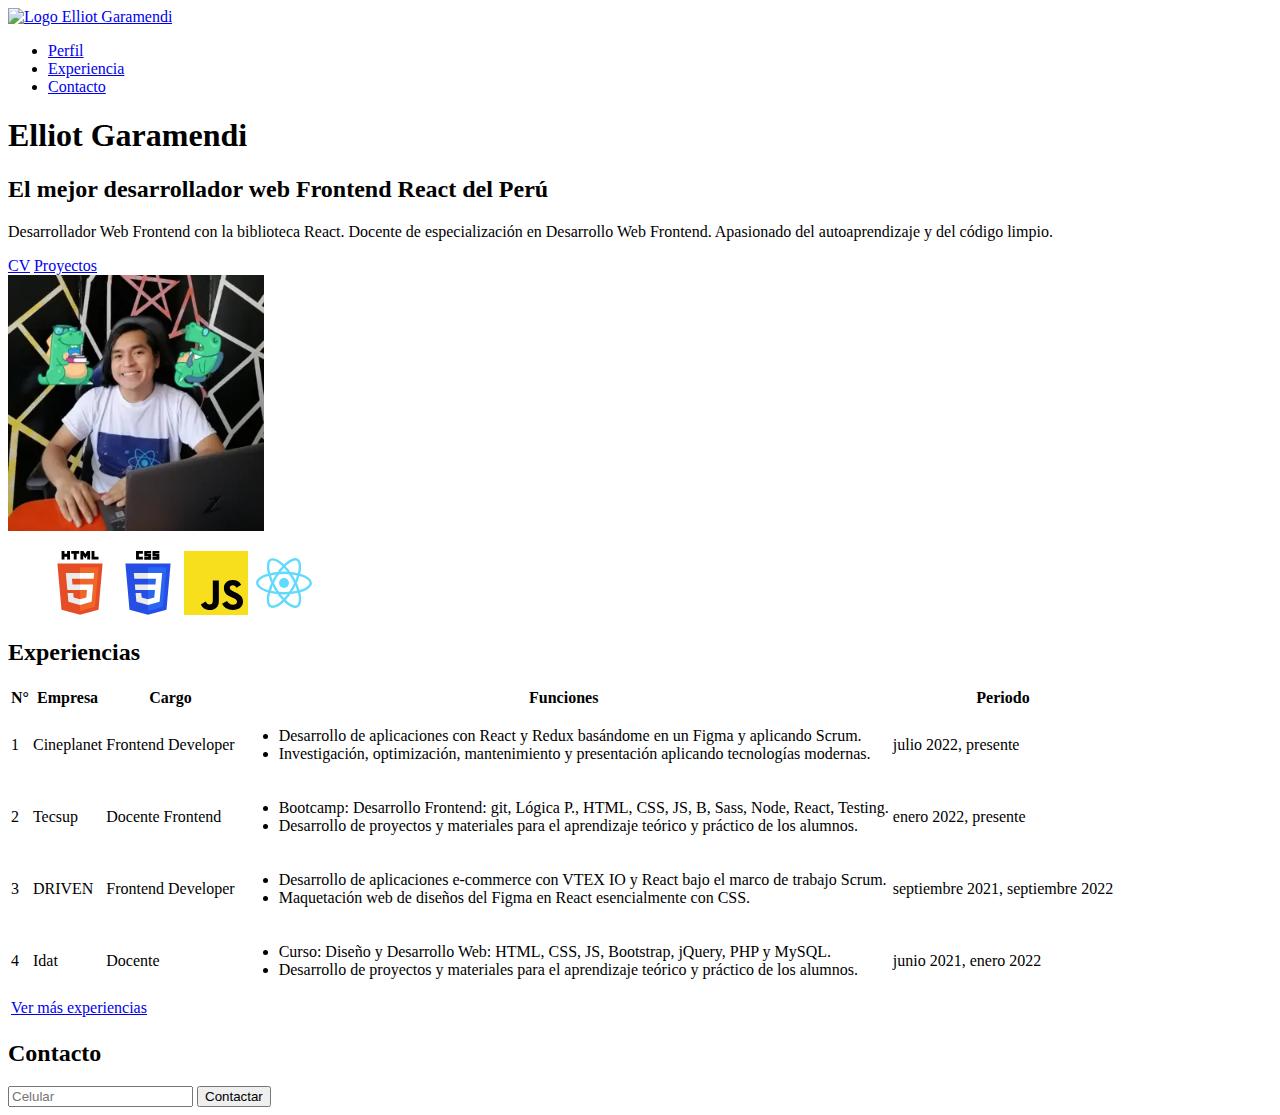
==== index.html @ 35d0cfc4 "semana1" ====
<!DOCTYPE html>
<html lang="es">

<head>
    <meta charset="UTF-8" />
    <meta http-equiv="X-UA-Compatible" content="IE=edge" />
    <meta name="viewport" content="width=device-width, initial-scale=1.0" />
    <link rel="shortcut icon" href="./favicon.ico" type="image/x-icon" />

    <title>Elliot Garamendi - El mejor desarrollador web Frontend React del Perú</title>
    <meta name="title" content="Elliot Garamendi - El mejor desarrollador web Frontend React del Perú">
    <meta name="description"
        content="Desarrollador Web Frontend con la biblioteca React. Docente de especialización en Desarrollo Web Frontend. Apasionado del autoaprendizaje y del código limpio.">

    <meta property="og:type" content="website">
    <meta property="og:url" content="https://elliotxleo.github.io/tecsup-frontend-o-g17/semana-1/2-elliot-garamendi/">
    <meta property="og:title" content="Elliot Garamendi - El mejor desarrollador web Frontend React del Perú">
    <meta property="og:description"
        content="Desarrollador Web Frontend con la biblioteca React. Docente de especialización en Desarrollo Web Frontend. Apasionado del autoaprendizaje y del código limpio.">
    <meta property="og:image"
        content="https://elliotxleo.github.io/tecsup-frontend-o-g17/semana-1/2-elliot-garamendi/assets/img/elliot-garamendi.png">

    <meta property="twitter:card" content="summary_large_image">
    <meta property="twitter:url"
        content="https://elliotxleo.github.io/tecsup-frontend-o-g17/semana-1/2-elliot-garamendi/">
    <meta property="twitter:title" content="Elliot Garamendi - El mejor desarrollador web Frontend React del Perú">
    <meta property="twitter:description"
        content="Desarrollador Web Frontend con la biblioteca React. Docente de especialización en Desarrollo Web Frontend. Apasionado del autoaprendizaje y del código limpio.">
    <meta property="twitter:image"
        content="https://elliotxleo.github.io/tecsup-frontend-o-g17/semana-1/2-elliot-garamendi/assets/img/elliot-garamendi.png">
</head>

<body>
    <header>
        <nav>
            <div>
                <a href="#profile">
                    <img src="./assets/img/logo-elliot-garamendi.webp" alt="Logo Elliot Garamendi" width="48"
                        height="48" />
                </a>
                <ul>
                    <li>
                        <a href="#profile">Perfil</a>
                    </li>
                    <li>
                        <a href="#experiences">Experiencia</a>
                    </li>
                    <!-- <li>
            <a href="#">Proyectos</a>
          </li>
          <li>
            <a href="#">Habilidades</a>
          </li> -->
                    <li>
                        <a href="#contact">Contacto</a>
                    </li>
                </ul>
            </div>
        </nav>
    </header>
    <main>
        <article id="profile">
            <div>
                <div>
                    <h1>Elliot Garamendi</h1>
                    <h2>El mejor desarrollador web Frontend React del Perú</h2>
                    <p>
                        Desarrollador Web Frontend con la biblioteca React. Docente de especialización en Desarrollo Web
                        Frontend.
                        Apasionado del autoaprendizaje y del código limpio.
                    </p>
                    <div>
                        <a href="https://1drv.ms/u/s!As5U-bd3F-a6gYsmbbG-Dybk88biRQ?e=7q73aZ" target="_blank"
                            rel="noopener noreferrer">CV</a>
                        <a href="#">Proyectos</a>
                    </div>
                </div>
                <div>
                    <img src="./assets/img/elliot-garamendi.webp" alt="Elliot Garamendi" width="256" height="256" />
                    <figure>
                        <img src="./assets/svg/logo-html-5.svg" alt="Logo HTML" width="64" height="64" />
                        <img src="./assets/svg/logo-css-3.svg" alt="Logo CSS" width="64" height="64" />
                        <img src="./assets/svg/logo-javascript.svg" alt="Logo JavaScript" width="64" height="64" />
                        <img src="./assets/svg/logo-react.svg" alt="Logo React" width="64" height="64" />
                    </figure>
                </div>
            </div>
        </article>
        <section id="experiences">
            <div>
                <h2>Experiencias</h2>
                <table>
                    <thead>
                        <tr>
                            <th>N°</th>
                            <th>Empresa</th>
                            <th>Cargo</th>
                            <th>Funciones</th>
                            <th>Periodo</th>
                        </tr>
                    </thead>
                    <tbody>
                        <tr>
                            <td>1</td>
                            <td>
                                Cineplanet
                            </td>
                            <td>Frontend Developer</td>
                            <td>
                                <ul>
                                    <li>
                                        Desarrollo de aplicaciones con React y Redux basándome en un Figma y aplicando
                                        Scrum.
                                    </li>
                                    <li>
                                        Investigación, optimización, mantenimiento y presentación aplicando tecnologías
                                        modernas.
                                    </li>
                                </ul>
                            </td>
                            <td>
                                julio 2022, presente
                            </td>
                        </tr>
                        <tr>
                            <td>2</td>
                            <td>
                                Tecsup
                            </td>
                            <td>Docente Frontend</td>
                            <td>
                                <ul>
                                    <li>
                                        Bootcamp: Desarrollo Frontend: git, Lógica P., HTML, CSS, JS, B, Sass, Node,
                                        React, Testing.
                                    </li>
                                    <li>
                                        Desarrollo de proyectos y materiales para el aprendizaje teórico y práctico de
                                        los alumnos.
                                    </li>
                                </ul>
                            </td>
                            <td>
                                enero 2022, presente
                            </td>
                        </tr>
                        <tr>
                            <td>3</td>
                            <td>
                                DRIVEN
                            </td>
                            <td>Frontend Developer</td>
                            <td>
                                <ul>
                                    <li>
                                        Desarrollo de aplicaciones e-commerce con VTEX IO y React bajo el marco de
                                        trabajo Scrum.
                                    </li>
                                    <li>
                                        Maquetación web de diseños del Figma en React esencialmente con CSS.
                                    </li>
                                </ul>
                            </td>
                            <td>
                                septiembre 2021, septiembre 2022
                            </td>
                        </tr>
                        <tr>
                            <td>4</td>
                            <td>
                                Idat
                            </td>
                            <td>Docente</td>
                            <td>
                                <ul>
                                    <li>
                                        Curso: Diseño y Desarrollo Web: HTML, CSS, JS, Bootstrap, jQuery, PHP y MySQL.
                                    </li>
                                    <li>
                                        Desarrollo de proyectos y materiales para el aprendizaje teórico y práctico de
                                        los alumnos.
                                    </li>
                                </ul>
                            </td>
                            <td>
                                junio 2021, enero 2022
                            </td>
                        </tr>
                    </tbody>
                    <tfoot>
                        <tr>
                            <td colspan="5">
                                <a href="https://www.linkedin.com/in/elliotgaramendi/" target="_blank"
                                    rel="noopener noreferrer">
                                    Ver más experiencias
                                </a>
                            </td>
                        </tr>
                    </tfoot>
                </table>
            </div>
        </section>
        <section id="contact">
            <div>
                <h2>Contacto</h2>
                <form>
                    <input type="tel" placeholder="Celular" />
                    <button>Contactar</button>
                </form>
            </div>
        </section>
    </main>
</body>

</html>
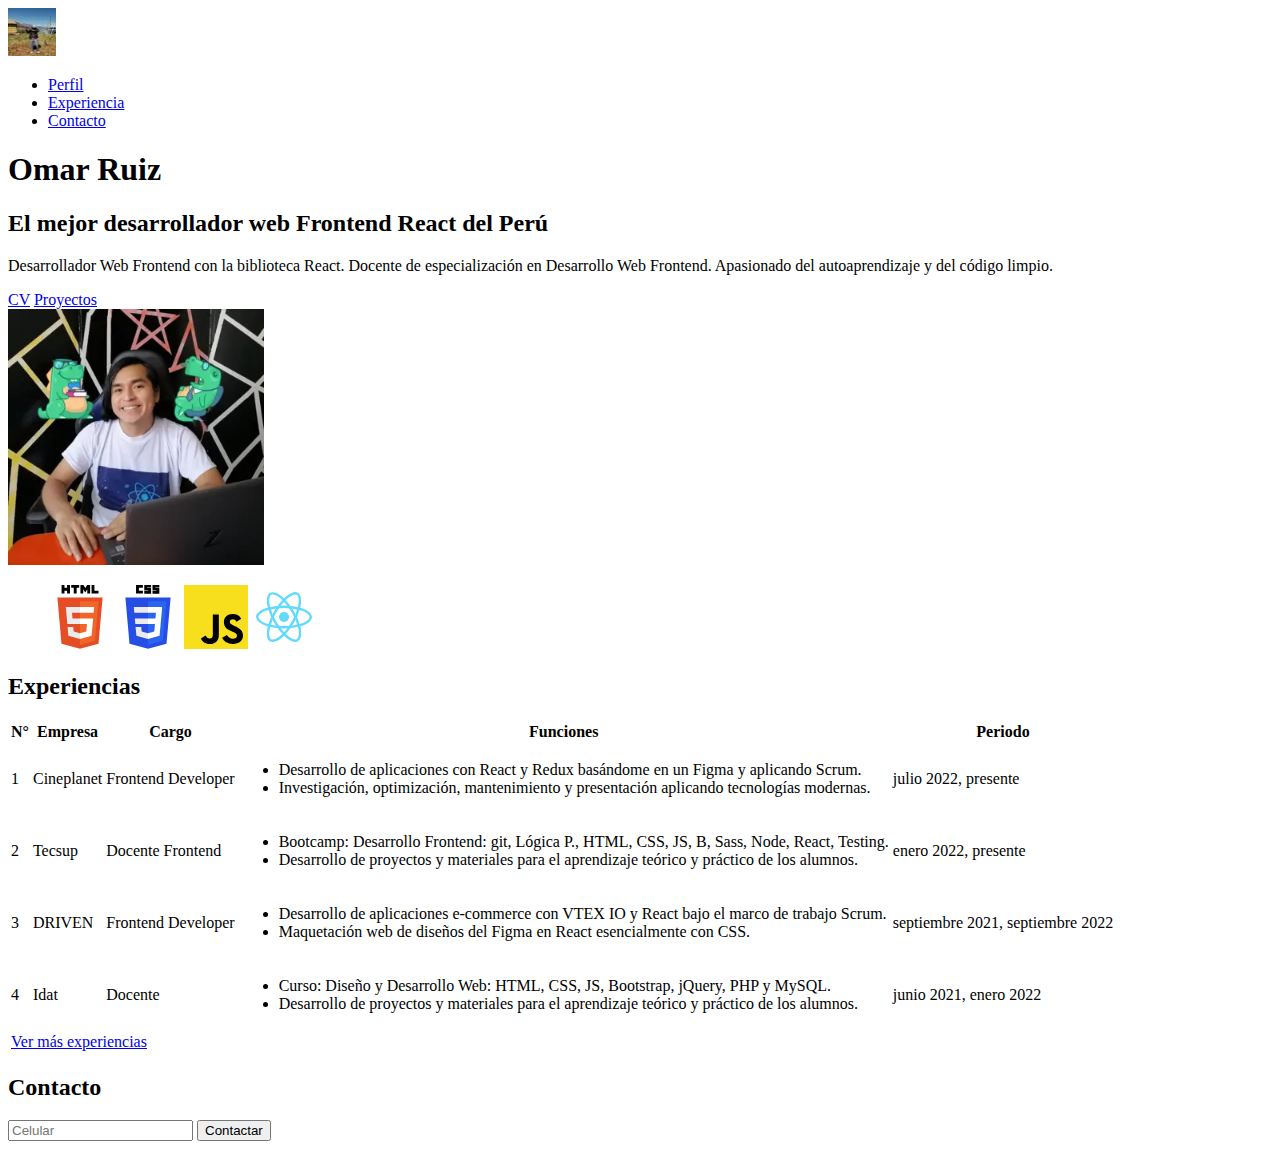
==== commit 099df965: "probadometatags" ====
--- a/index.html
+++ b/index.html
@@ -6,28 +6,25 @@
     <meta http-equiv="X-UA-Compatible" content="IE=edge" />
     <meta name="viewport" content="width=device-width, initial-scale=1.0" />
     <link rel="shortcut icon" href="./favicon.ico" type="image/x-icon" />
-
-    <title>Elliot Garamendi - El mejor desarrollador web Frontend React del Perú</title>
-    <meta name="title" content="Elliot Garamendi - El mejor desarrollador web Frontend React del Perú">
-    <meta name="description"
+    <meta name="title"
         content="Desarrollador Web Frontend con la biblioteca React. Docente de especialización en Desarrollo Web Frontend. Apasionado del autoaprendizaje y del código limpio.">
-
+    <meta name="description" content="Contribute to omaruiz1001/semana1 development by creating an account on GitHub.">
     <meta property="og:type" content="website">
-    <meta property="og:url" content="https://elliotxleo.github.io/tecsup-frontend-o-g17/semana-1/2-elliot-garamendi/">
-    <meta property="og:title" content="Elliot Garamendi - El mejor desarrollador web Frontend React del Perú">
+    <meta property="og:url" content="https://github.com/omaruiz1001/semana1/tree/main/semana1">
+    <meta property="og:title"
+        content="Desarrollador Web Frontend con la biblioteca React. Docente de especialización en Desarrollo Web Frontend. Apasionado del autoaprendizaje y del código limpio.">
     <meta property="og:description"
+        content="Contribute to omaruiz1001/semana1 development by creating an account on GitHub.">
+    <meta property="og:image"
+        content="https://opengraph.githubassets.com/951d961aebdc6fe9b7a893c6623e06e1ef0eef7b1e4ae1758332fb72e4b35083/omaruiz1001/semana1">
+    <meta property="twitter:card" content="summary_large_image">
+    <meta property="twitter:url" content="https://github.com/omaruiz1001/semana1/tree/main/semana1">
+    <meta property="twitter:title"
         content="Desarrollador Web Frontend con la biblioteca React. Docente de especialización en Desarrollo Web Frontend. Apasionado del autoaprendizaje y del código limpio.">
-    <meta property="og:image"
-        content="https://elliotxleo.github.io/tecsup-frontend-o-g17/semana-1/2-elliot-garamendi/assets/img/elliot-garamendi.png">
-
-    <meta property="twitter:card" content="summary_large_image">
-    <meta property="twitter:url"
-        content="https://elliotxleo.github.io/tecsup-frontend-o-g17/semana-1/2-elliot-garamendi/">
-    <meta property="twitter:title" content="Elliot Garamendi - El mejor desarrollador web Frontend React del Perú">
     <meta property="twitter:description"
-        content="Desarrollador Web Frontend con la biblioteca React. Docente de especialización en Desarrollo Web Frontend. Apasionado del autoaprendizaje y del código limpio.">
+        content="Contribute to omaruiz1001/semana1 development by creating an account on GitHub.">
     <meta property="twitter:image"
-        content="https://elliotxleo.github.io/tecsup-frontend-o-g17/semana-1/2-elliot-garamendi/assets/img/elliot-garamendi.png">
+        content="https://opengraph.githubassets.com/951d961aebdc6fe9b7a893c6623e06e1ef0eef7b1e4ae1758332fb72e4b35083/omaruiz1001/semana1">
 </head>
 
 <body>
@@ -35,7 +32,7 @@
         <nav>
             <div>
                 <a href="#profile">
-                    <img src="./assets/img/logo-elliot-garamendi.webp" alt="Logo Elliot Garamendi" width="48"
+                    <img src="./assets/img/foto-proyecto-_3_.webp" alt="Logo Elliot Garamendi" width="48"
                         height="48" />
                 </a>
                 <ul>
@@ -62,7 +59,7 @@
         <article id="profile">
             <div>
                 <div>
-                    <h1>Elliot Garamendi</h1>
+                    <h1>Omar Ruiz</h1>
                     <h2>El mejor desarrollador web Frontend React del Perú</h2>
                     <p>
                         Desarrollador Web Frontend con la biblioteca React. Docente de especialización en Desarrollo Web
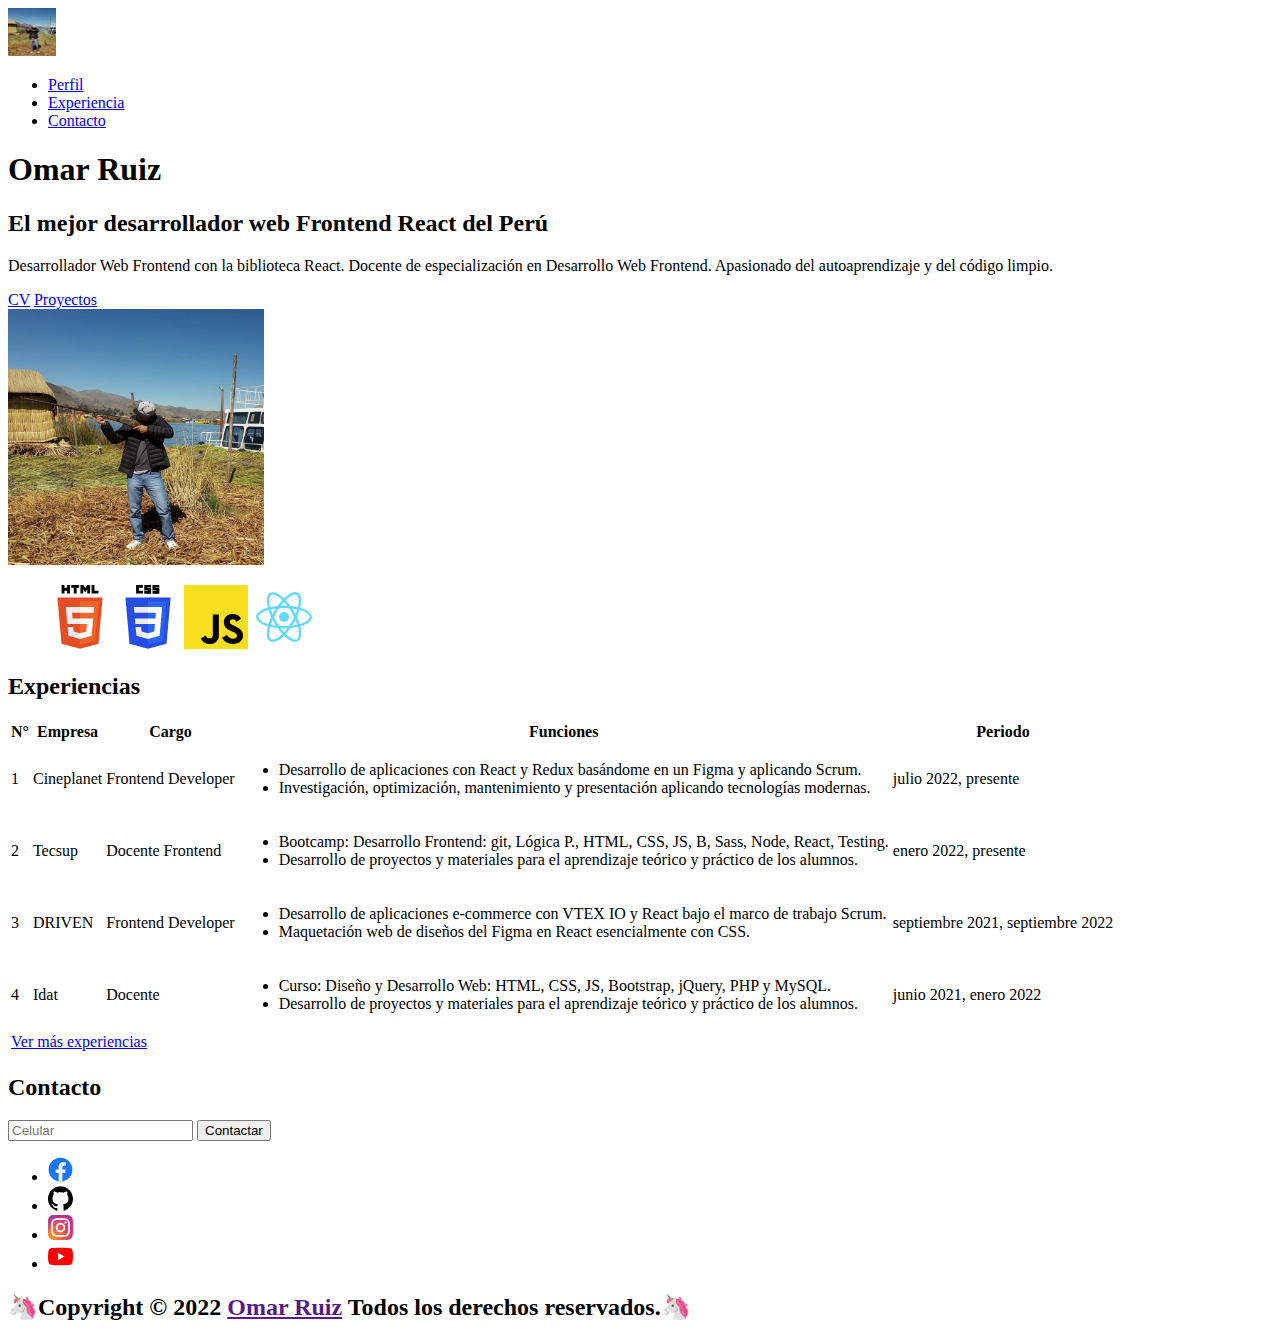
==== commit 06a259af: "footer" ====
--- a/index.html
+++ b/index.html
@@ -6,25 +6,24 @@
     <meta http-equiv="X-UA-Compatible" content="IE=edge" />
     <meta name="viewport" content="width=device-width, initial-scale=1.0" />
     <link rel="shortcut icon" href="./favicon.ico" type="image/x-icon" />
-    <meta name="title"
+    <title>Omar Ruiz - El mejor desarrollador web Frontend React del Perú</title>
+    <meta name="title" content="Omar Ruiz - El mejor desarrollador web Frontend React del Perú">
+    <meta name="description"
         content="Desarrollador Web Frontend con la biblioteca React. Docente de especialización en Desarrollo Web Frontend. Apasionado del autoaprendizaje y del código limpio.">
-    <meta name="description" content="Contribute to omaruiz1001/semana1 development by creating an account on GitHub.">
     <meta property="og:type" content="website">
-    <meta property="og:url" content="https://github.com/omaruiz1001/semana1/tree/main/semana1">
-    <meta property="og:title"
+    <meta property="og:url" content="https://omaruiz1001.github.io/semana1/">
+    <meta property="og:title" content="Omar Ruiz - El mejor desarrollador web Frontend React del Perú">
+    <meta property="og:description"
         content="Desarrollador Web Frontend con la biblioteca React. Docente de especialización en Desarrollo Web Frontend. Apasionado del autoaprendizaje y del código limpio.">
-    <meta property="og:description"
-        content="Contribute to omaruiz1001/semana1 development by creating an account on GitHub.">
     <meta property="og:image"
-        content="https://opengraph.githubassets.com/951d961aebdc6fe9b7a893c6623e06e1ef0eef7b1e4ae1758332fb72e4b35083/omaruiz1001/semana1">
+        content="https://elliotxleo.github.io/tecsup-frontend-o-g17/semana-1/2-elliot-garamendi/assets/img/elliot-garamendi.png">
     <meta property="twitter:card" content="summary_large_image">
-    <meta property="twitter:url" content="https://github.com/omaruiz1001/semana1/tree/main/semana1">
-    <meta property="twitter:title"
+    <meta property="twitter:url" content="https://omaruiz1001.github.io/semana1/">
+    <meta property="twitter:title" content="Omar Ruiz - El mejor desarrollador web Frontend React del Perú">
+    <meta property="twitter:description"
         content="Desarrollador Web Frontend con la biblioteca React. Docente de especialización en Desarrollo Web Frontend. Apasionado del autoaprendizaje y del código limpio.">
-    <meta property="twitter:description"
-        content="Contribute to omaruiz1001/semana1 development by creating an account on GitHub.">
     <meta property="twitter:image"
-        content="https://opengraph.githubassets.com/951d961aebdc6fe9b7a893c6623e06e1ef0eef7b1e4ae1758332fb72e4b35083/omaruiz1001/semana1">
+        content="https://elliotxleo.github.io/tecsup-frontend-o-g17/semana-1/2-elliot-garamendi/assets/img/elliot-garamendi.png">
 </head>
 
 <body>
@@ -32,8 +31,7 @@
         <nav>
             <div>
                 <a href="#profile">
-                    <img src="./assets/img/foto-proyecto-_3_.webp" alt="Logo Elliot Garamendi" width="48"
-                        height="48" />
+                    <img src="./assets/img/foto-proyecto-_3_.webp" alt="Logo Elliot Garamendi" width="48" height="48" />
                 </a>
                 <ul>
                     <li>
@@ -73,7 +71,7 @@
                     </div>
                 </div>
                 <div>
-                    <img src="./assets/img/elliot-garamendi.webp" alt="Elliot Garamendi" width="256" height="256" />
+                    <img src="./assets/img/foto-proyecto.jpg" alt="Omar Ruiz" width="256" height="256" />
                     <figure>
                         <img src="./assets/svg/logo-html-5.svg" alt="Logo HTML" width="64" height="64" />
                         <img src="./assets/svg/logo-css-3.svg" alt="Logo CSS" width="64" height="64" />
@@ -207,6 +205,35 @@
             </div>
         </section>
     </main>
+    <footer>
+        <nav>
+            <ul>
+                <li>
+                    <a href="#">
+                        <img src="./assets/svg/logo-facebook.svg" alt="facebok" width="25" height="25">
+                    </a>
+                </li>
+                <li>
+                    <a href="#">
+                        <img src="./assets/svg/logo-github.svg" alt="github"width="25" height="25">
+                    </a>
+                </li>
+                <li>
+                    <a href="#">
+                        <img src="./assets/svg/logo-instagram.svg" alt="instagram"width="25" height="25">
+                    </a>
+                </li>
+                <li>
+                    <a href="#">
+                        <img src="./assets/svg/logo-youtube.svg" alt="youtube"width="25" height="25">
+                    </a>
+                </li>
+            </ul>
+            <h2>
+                🦄Copyright © 2022 <a href="">Omar Ruiz</a>  Todos los derechos reservados.🦄
+            </h2>
+        </nav>
+    </footer>
 </body>
 
 </html>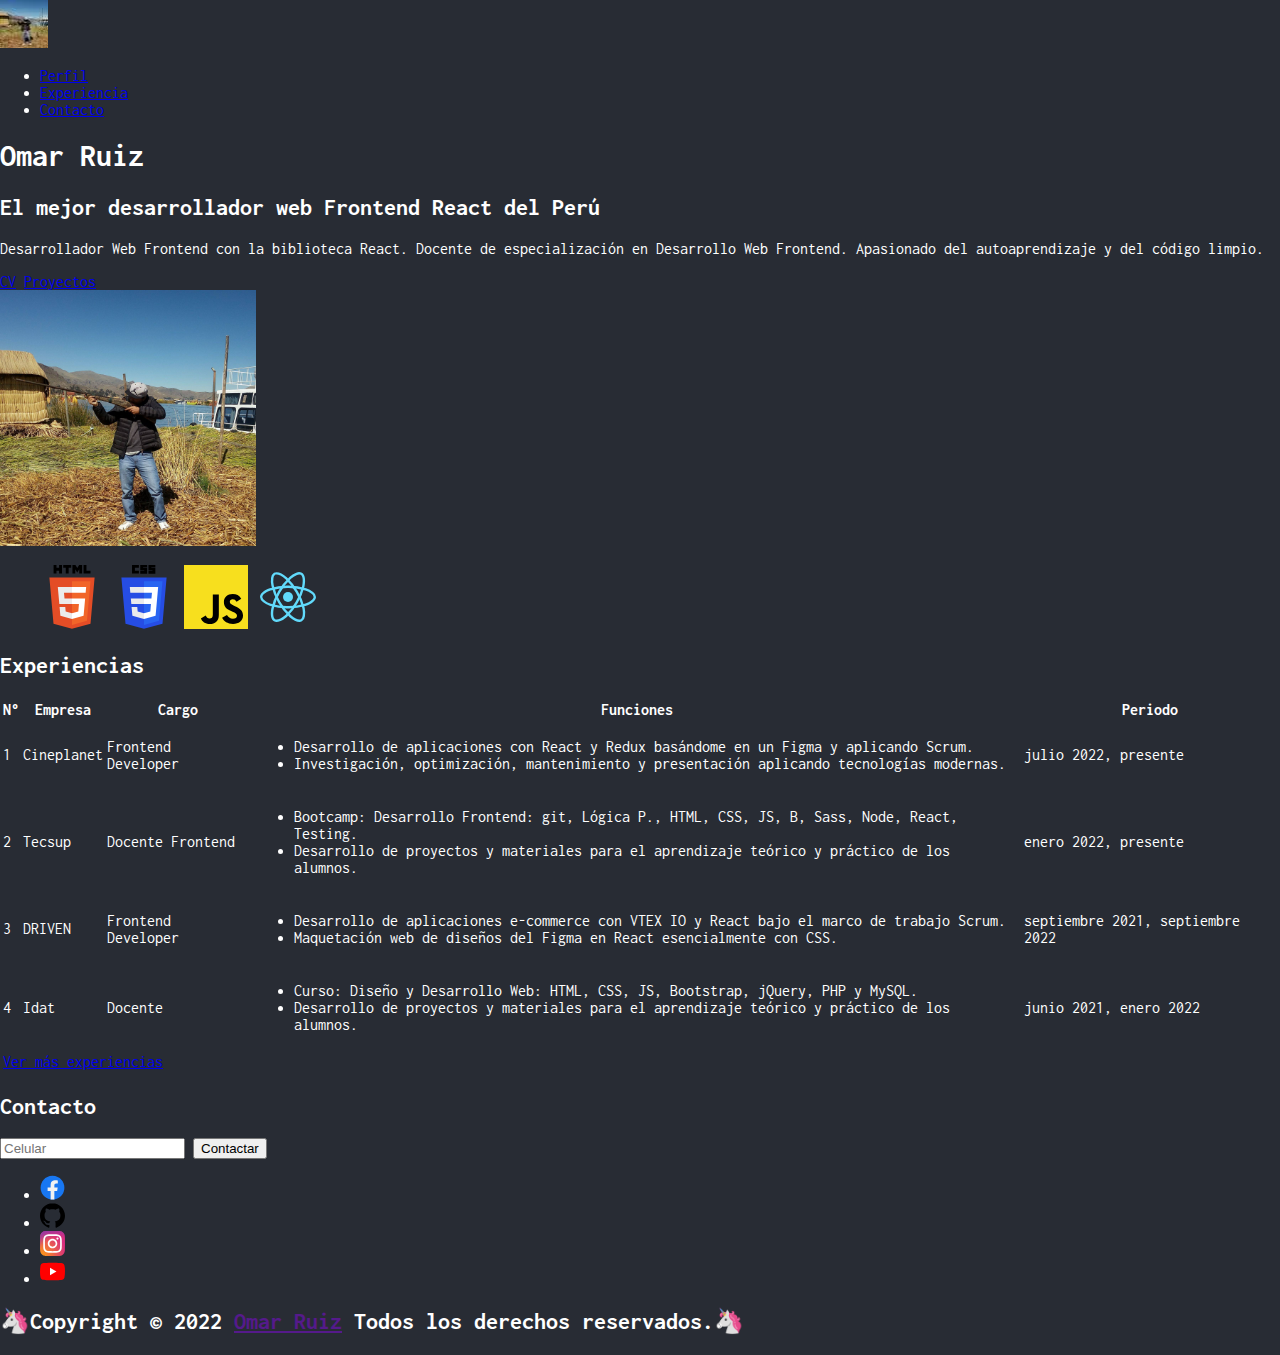
==== commit 3ce17419: "fonts" ====
--- a/index.html
+++ b/index.html
@@ -6,6 +6,13 @@
     <meta http-equiv="X-UA-Compatible" content="IE=edge" />
     <meta name="viewport" content="width=device-width, initial-scale=1.0" />
     <link rel="shortcut icon" href="./favicon.ico" type="image/x-icon" />
+    <link rel="stylesheet" href="./oruiz.css">
+    <link rel="preconnect" href="https://fonts.googleapis.com">
+<link rel="preconnect" href="https://fonts.gstatic.com" crossorigin>
+<link rel="preconnect" href="https://fonts.googleapis.com">
+<link rel="preconnect" href="https://fonts.gstatic.com" crossorigin>
+<link href="https://fonts.googleapis.com/css2?family=Inconsolata:wdth,wght@69.4,471;100,400&display=swap" rel="stylesheet">
+    
     <title>Omar Ruiz - El mejor desarrollador web Frontend React del Perú</title>
     <meta name="title" content="Omar Ruiz - El mejor desarrollador web Frontend React del Perú">
     <meta name="description"
@@ -26,7 +33,7 @@
         content="https://elliotxleo.github.io/tecsup-frontend-o-g17/semana-1/2-elliot-garamendi/assets/img/elliot-garamendi.png">
 </head>
 
-<body>
+<body class="body">
     <header>
         <nav>
             <div>
--- a/oruiz.css
+++ b/oruiz.css
@@ -0,0 +1,27 @@
+:root{
+    --primary-theme-color: #20232a;
+    --secondary-theme-color: #282c34;
+    --primary-text-color: #fff;
+    --secondary-text-color: #eee;
+    --reverse-primary-text-color: #000;
+    --primary-shadow-color: #20232a80;
+    --secondary-shadow-color: #00000040;
+    --reverse-primary-shadow-color: #fff8;
+    --primary-highlight-color: #61dafb;
+    --secondary-highlight-color: gold;
+    --primary-button-color: #61dafb;
+    --secondary-button-color: gold;
+    --primary-invalid-color: crimson;
+    --primary-font-family: 'inconsolata', monospace;  
+    --padding-section: 1.5rem 0;
+    --padding-container: 0 1rem;
+    --max-width-container: 640px;
+    --primary-border-radius: 0.5rem;
+    
+}
+.body{
+    background-color: var(--secondary-theme-color);
+    color: var(--primary-text-color);
+    font-family: var(--primary-font-family);
+    margin: 0;
+}
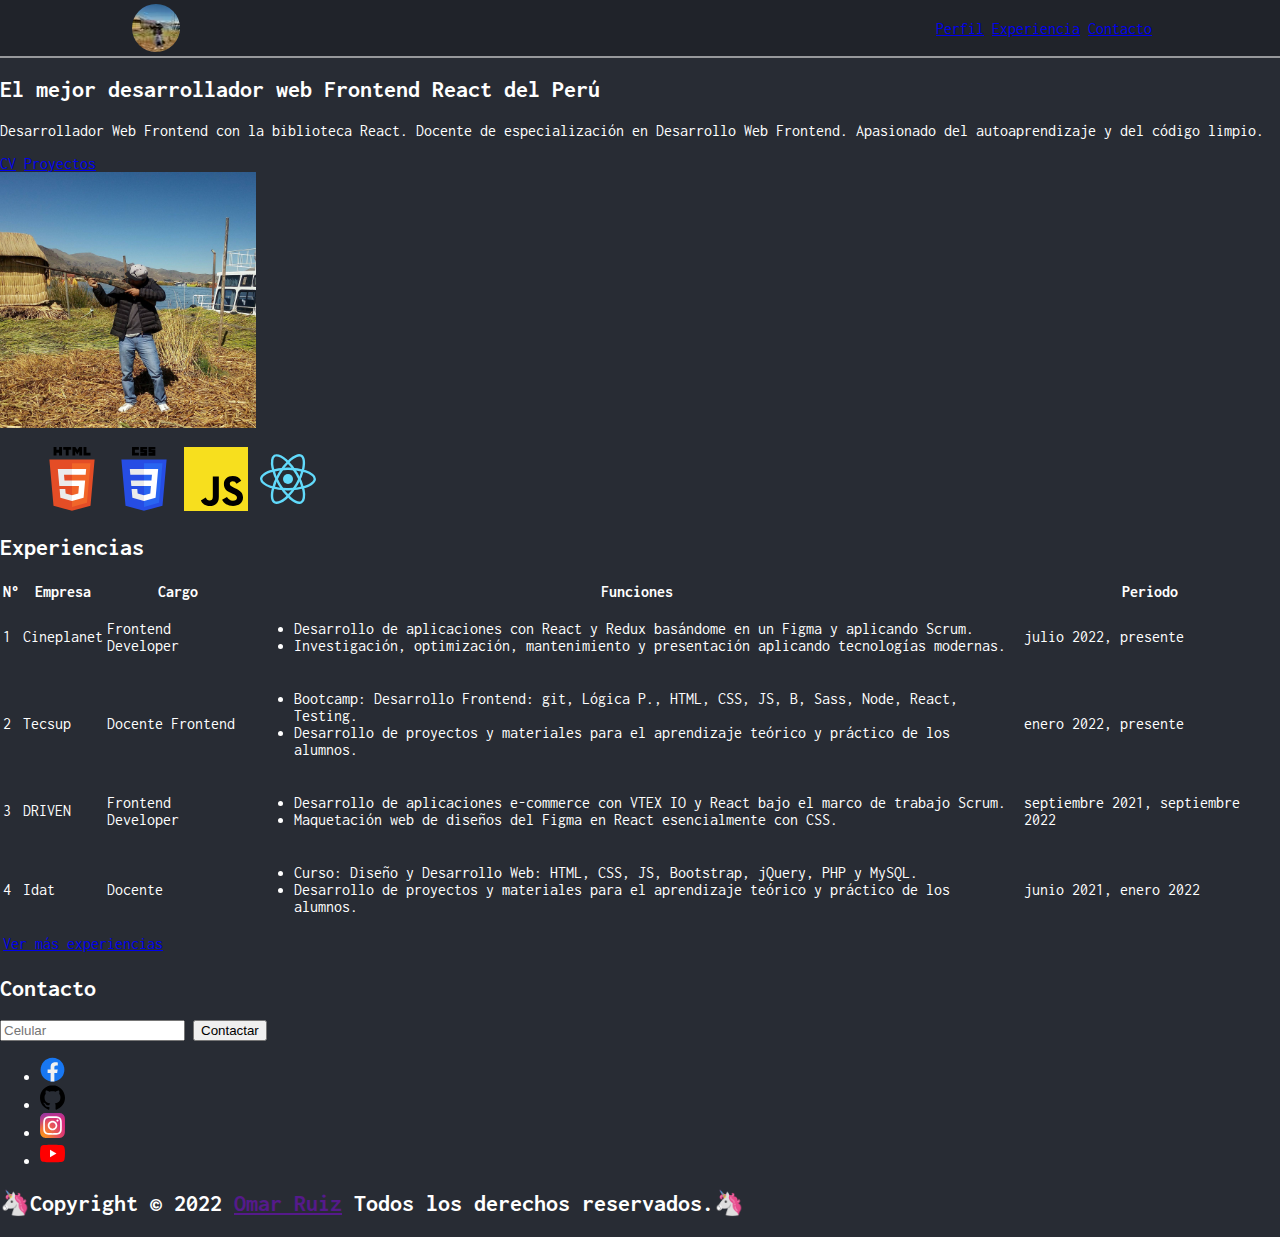
==== commit f708de81: "libreria" ====
--- a/index.html
+++ b/index.html
@@ -7,12 +7,14 @@
     <meta name="viewport" content="width=device-width, initial-scale=1.0" />
     <link rel="shortcut icon" href="./favicon.ico" type="image/x-icon" />
     <link rel="stylesheet" href="./oruiz.css">
+    <link rel="stylesheet" href="./g17css.css">
     <link rel="preconnect" href="https://fonts.googleapis.com">
-<link rel="preconnect" href="https://fonts.gstatic.com" crossorigin>
-<link rel="preconnect" href="https://fonts.googleapis.com">
-<link rel="preconnect" href="https://fonts.gstatic.com" crossorigin>
-<link href="https://fonts.googleapis.com/css2?family=Inconsolata:wdth,wght@69.4,471;100,400&display=swap" rel="stylesheet">
-    
+    <link rel="preconnect" href="https://fonts.gstatic.com" crossorigin>
+    <link rel="preconnect" href="https://fonts.googleapis.com">
+    <link rel="preconnect" href="https://fonts.gstatic.com" crossorigin>
+    <link href="https://fonts.googleapis.com/css2?family=Inconsolata:wdth,wght@69.4,471;100,400&display=swap"
+        rel="stylesheet">
+
     <title>Omar Ruiz - El mejor desarrollador web Frontend React del Perú</title>
     <meta name="title" content="Omar Ruiz - El mejor desarrollador web Frontend React del Perú">
     <meta name="description"
@@ -34,13 +36,13 @@
 </head>
 
 <body class="body">
-    <header>
-        <nav>
-            <div>
+    <header class="header">
+        <nav class="nave">
+            <div class="container container--nav-r">
                 <a href="#profile">
-                    <img src="./assets/img/foto-proyecto-_3_.webp" alt="Logo Elliot Garamendi" width="48" height="48" />
+                    <img src="./assets/img/foto-proyecto-_3_.webp" alt="Logo Elliot Garamendi" width="48" height="48" class="nav__logo"/>
                 </a>
-                <ul>
+                <ul class="menu">
                     <li>
                         <a href="#profile">Perfil</a>
                     </li>
@@ -222,22 +224,22 @@
                 </li>
                 <li>
                     <a href="#">
-                        <img src="./assets/svg/logo-github.svg" alt="github"width="25" height="25">
-                    </a>
-                </li>
-                <li>
-                    <a href="#">
-                        <img src="./assets/svg/logo-instagram.svg" alt="instagram"width="25" height="25">
-                    </a>
-                </li>
-                <li>
-                    <a href="#">
-                        <img src="./assets/svg/logo-youtube.svg" alt="youtube"width="25" height="25">
+                        <img src="./assets/svg/logo-github.svg" alt="github" width="25" height="25">
+                    </a>
+                </li>
+                <li>
+                    <a href="#">
+                        <img src="./assets/svg/logo-instagram.svg" alt="instagram" width="25" height="25">
+                    </a>
+                </li>
+                <li>
+                    <a href="#">
+                        <img src="./assets/svg/logo-youtube.svg" alt="youtube" width="25" height="25">
                     </a>
                 </li>
             </ul>
             <h2>
-                🦄Copyright © 2022 <a href="">Omar Ruiz</a>  Todos los derechos reservados.🦄
+                🦄Copyright © 2022 <a href="">Omar Ruiz</a> Todos los derechos reservados.🦄
             </h2>
         </nav>
     </footer>
--- a/oruiz.css
+++ b/oruiz.css
@@ -25,3 +25,9 @@
     font-family: var(--primary-font-family);
     margin: 0;
 }
+@media(min-width:768px){
+    :root{
+        --padding-container:0 0.75rem;
+        --max-width-container:1024px;
+    }
+}--- a/g17css.css
+++ b/g17css.css
@@ -0,0 +1,3 @@
+@import "./modules2/headed.css";
+@import "./modules2/sections.css";
+@import "./modules2/menu.css";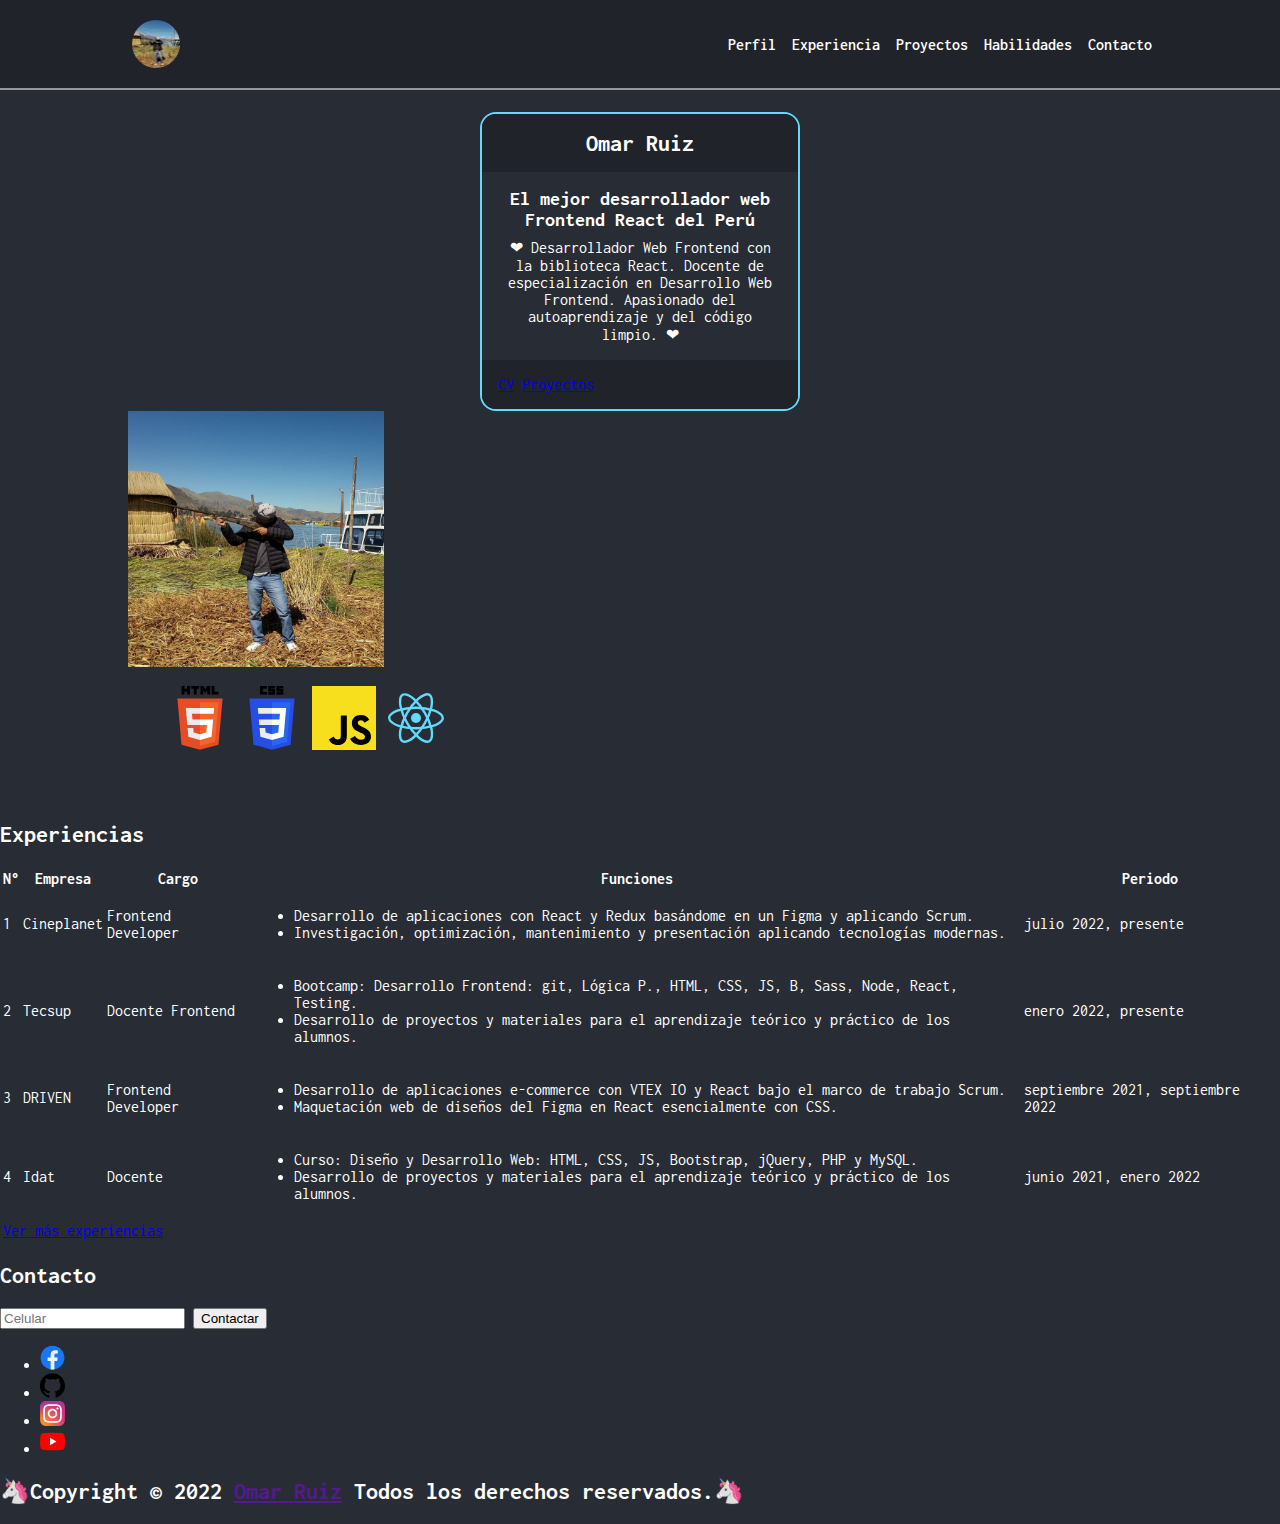
==== commit 9329378c: "estilo a cards" ====
--- a/index.html
+++ b/index.html
@@ -14,6 +14,7 @@
     <link rel="preconnect" href="https://fonts.gstatic.com" crossorigin>
     <link href="https://fonts.googleapis.com/css2?family=Inconsolata:wdth,wght@69.4,471;100,400&display=swap"
         rel="stylesheet">
+    <link rel="stylesheet" href="https://cdn.jsdelivr.net/npm/bootstrap-icons@1.9.1/font/bootstrap-icons.css">
 
     <title>Omar Ruiz - El mejor desarrollador web Frontend React del Perú</title>
     <meta name="title" content="Omar Ruiz - El mejor desarrollador web Frontend React del Perú">
@@ -37,43 +38,50 @@
 
 <body class="body">
     <header class="header">
-        <nav class="nave">
+        <nav class="nav">
             <div class="container container--nav-r">
                 <a href="#profile">
-                    <img src="./assets/img/foto-proyecto-_3_.webp" alt="Logo Elliot Garamendi" width="48" height="48" class="nav__logo"/>
+                    <img src="./assets/img/foto-proyecto-_3_.webp" alt="Logo Elliot Garamendi" width="48" height="48"
+                        class="nav__logo" />
                 </a>
+                <label for="menu" class="icon icon--menu"><i class="bi bi-list"></i></label>
+                <input type="checkbox" name="" id="menu" class="menu__checkbox">
                 <ul class="menu">
                     <li>
-                        <a href="#profile">Perfil</a>
-                    </li>
-                    <li>
-                        <a href="#experiences">Experiencia</a>
-                    </li>
-                    <!-- <li>
-            <a href="#">Proyectos</a>
-          </li>
-          <li>
-            <a href="#">Habilidades</a>
-          </li> -->
-                    <li>
-                        <a href="#contact">Contacto</a>
+                        <a href="#profile" class="menu__link">Perfil</a>
+                    </li>
+                    <li>
+                        <a href="#experiences" class="menu__link">Experiencia</a>
+                    </li>
+                    <li>
+                        <a href="#" class="menu__link">Proyectos</a>
+                    </li>
+                    <li>
+                        <a href="#" class="menu__link">Habilidades</a>
+                    </li>
+                    <li>
+                        <a href="#contact" class="menu__link">Contacto</a>
                     </li>
                 </ul>
             </div>
         </nav>
     </header>
     <main>
-        <article id="profile">
-            <div>
-                <div>
-                    <h1>Omar Ruiz</h1>
-                    <h2>El mejor desarrollador web Frontend React del Perú</h2>
-                    <p>
+        <article id="profile" class="section section--hero">
+            <div class="container">
+                <div class="card">
+                <div class="card__header">
+                    <h1 class="card__title">Omar Ruiz</h1>
+                </div>
+                <div class="card__body">
+                    <h2 class="card__subtitle">El mejor desarrollador web Frontend React del Perú</h2>
+                    <p class="card__text">
                         Desarrollador Web Frontend con la biblioteca React. Docente de especialización en Desarrollo Web
                         Frontend.
                         Apasionado del autoaprendizaje y del código limpio.
                     </p>
-                    <div>
+                    </div>
+                    <div class="card__footer">
                         <a href="https://1drv.ms/u/s!As5U-bd3F-a6gYsmbbG-Dybk88biRQ?e=7q73aZ" target="_blank"
                             rel="noopener noreferrer">CV</a>
                         <a href="#">Proyectos</a>
--- a/oruiz.css
+++ b/oruiz.css
@@ -13,8 +13,8 @@
     --secondary-button-color: gold;
     --primary-invalid-color: crimson;
     --primary-font-family: 'inconsolata', monospace;  
-    --padding-section: 1.5rem 0;
-    --padding-container: 0 1rem;
+    --padding-section: 1.5rem;
+    --padding-container: 1rem;
     --max-width-container: 640px;
     --primary-border-radius: 0.5rem;
     
@@ -27,6 +27,7 @@
 }
 @media(min-width:768px){
     :root{
+        --padding-section:2rem;
         --padding-container:0 0.75rem;
         --max-width-container:1024px;
     }
--- a/g17css.css
+++ b/g17css.css
@@ -1,3 +1,4 @@
 @import "./modules2/headed.css";
 @import "./modules2/sections.css";
-@import "./modules2/menu.css";+@import "./modules2/menu.css";
+@import "./modules2/cards.css";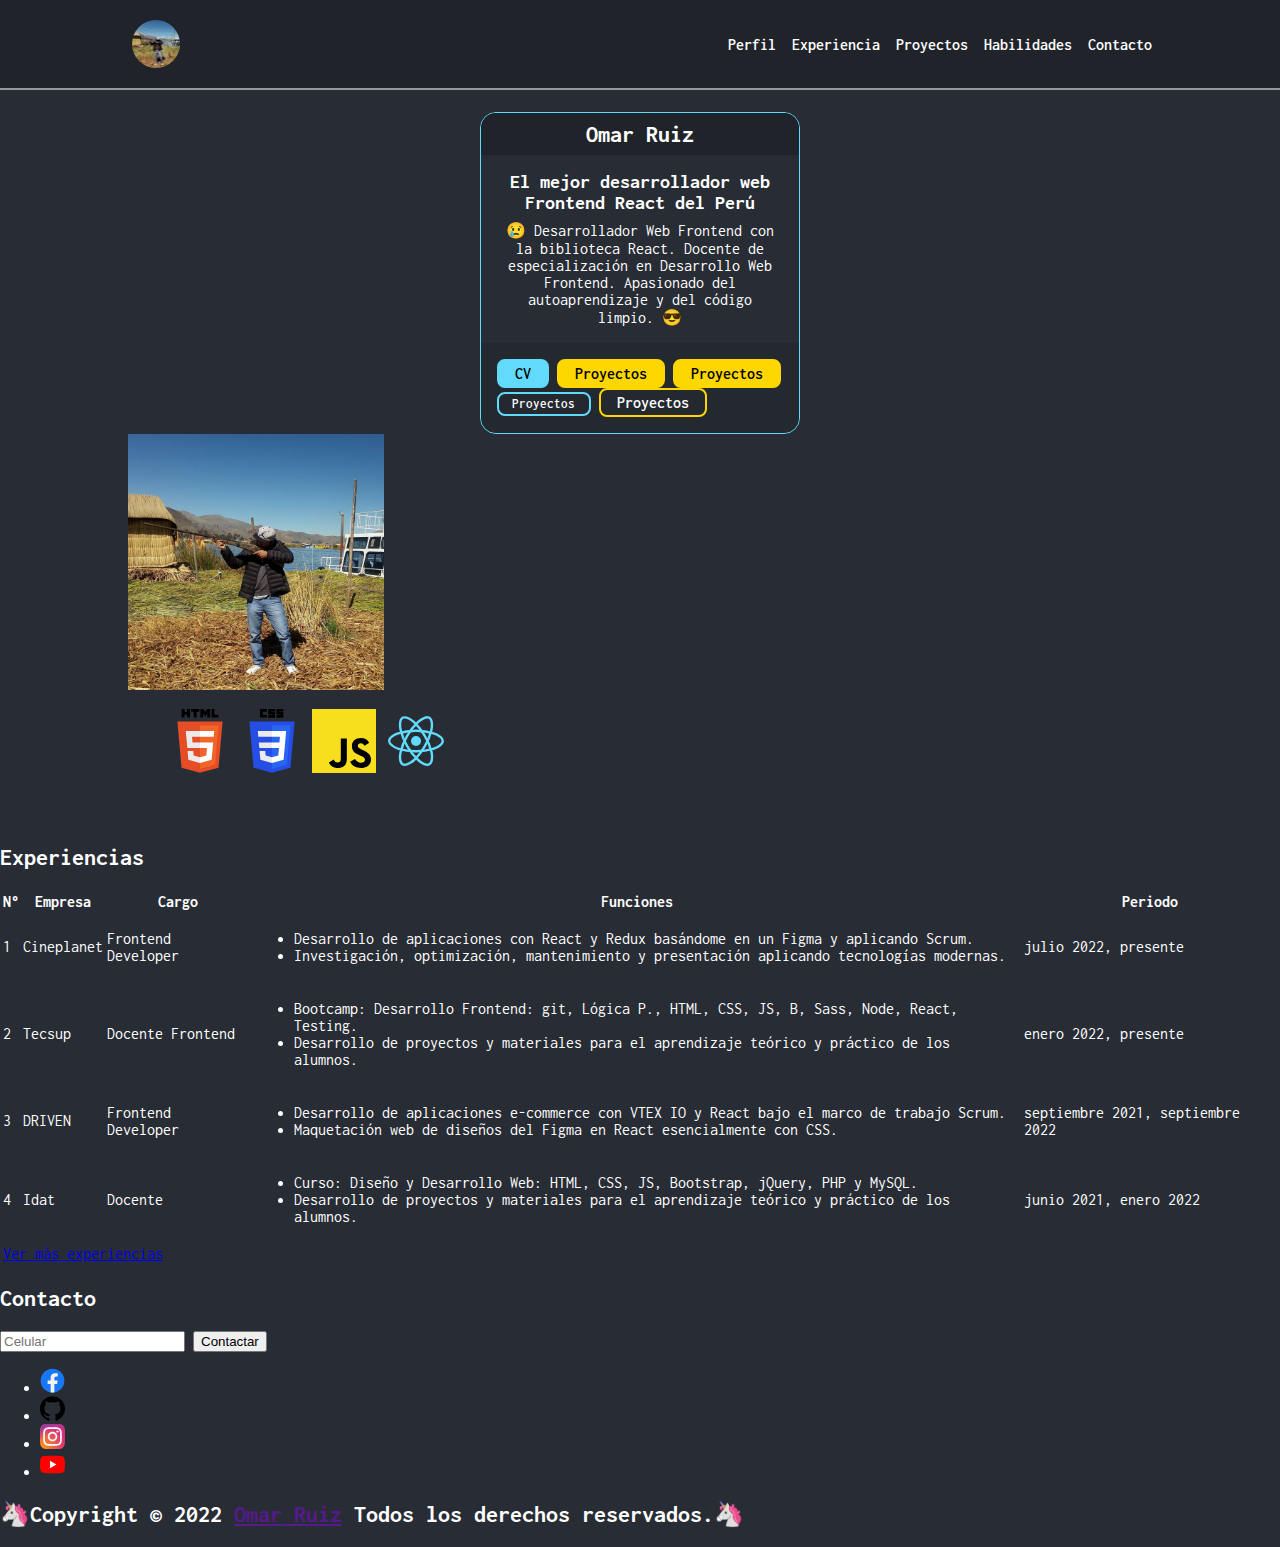
==== commit 87b0a3d5: "buttons con utils" ====
--- a/index.html
+++ b/index.html
@@ -67,24 +67,28 @@
         </nav>
     </header>
     <main>
-        <article id="profile" class="section section--hero">
+        <article id="profile" class="section section--hero section--profile">
             <div class="container">
                 <div class="card">
-                <div class="card__header">
-                    <h1 class="card__title">Omar Ruiz</h1>
-                </div>
-                <div class="card__body">
-                    <h2 class="card__subtitle">El mejor desarrollador web Frontend React del Perú</h2>
-                    <p class="card__text">
-                        Desarrollador Web Frontend con la biblioteca React. Docente de especialización en Desarrollo Web
-                        Frontend.
-                        Apasionado del autoaprendizaje y del código limpio.
-                    </p>
+                    <div class="card__header">
+                        <h1 class="card__title">Omar Ruiz</h1>
+                    </div>
+                    <div class="card__body">
+                        <h2 class="card__subtitle">El mejor desarrollador web Frontend React del Perú</h2>
+                        <p class="card__text md:d-block">
+                            Desarrollador Web Frontend con la biblioteca React. Docente de especialización en Desarrollo
+                            Web
+                            Frontend.
+                            Apasionado del autoaprendizaje y del código limpio.
+                        </p>
                     </div>
                     <div class="card__footer">
                         <a href="https://1drv.ms/u/s!As5U-bd3F-a6gYsmbbG-Dybk88biRQ?e=7q73aZ" target="_blank"
-                            rel="noopener noreferrer">CV</a>
-                        <a href="#">Proyectos</a>
+                            rel="noopener noreferrer" class="button button--primary">CV</a>
+                        <a href="#" class="button button--secondary">Proyectos</a>
+                        <div href="#" class="button button--secondary">Proyectos</div>
+                        <button href="#" class="button button--primary button--outline">Proyectos</button>
+                        <span href="#" class="button button--secondary button--outline">Proyectos</span>
                     </div>
                 </div>
                 <div>
--- a/g17css.css
+++ b/g17css.css
@@ -1,4 +1,6 @@
 @import "./modules2/headed.css";
 @import "./modules2/sections.css";
 @import "./modules2/menu.css";
-@import "./modules2/cards.css";+@import "./modules2/cards.css";
+@import "./modules2/utils.css";
+@import "./modules2/buttons.css";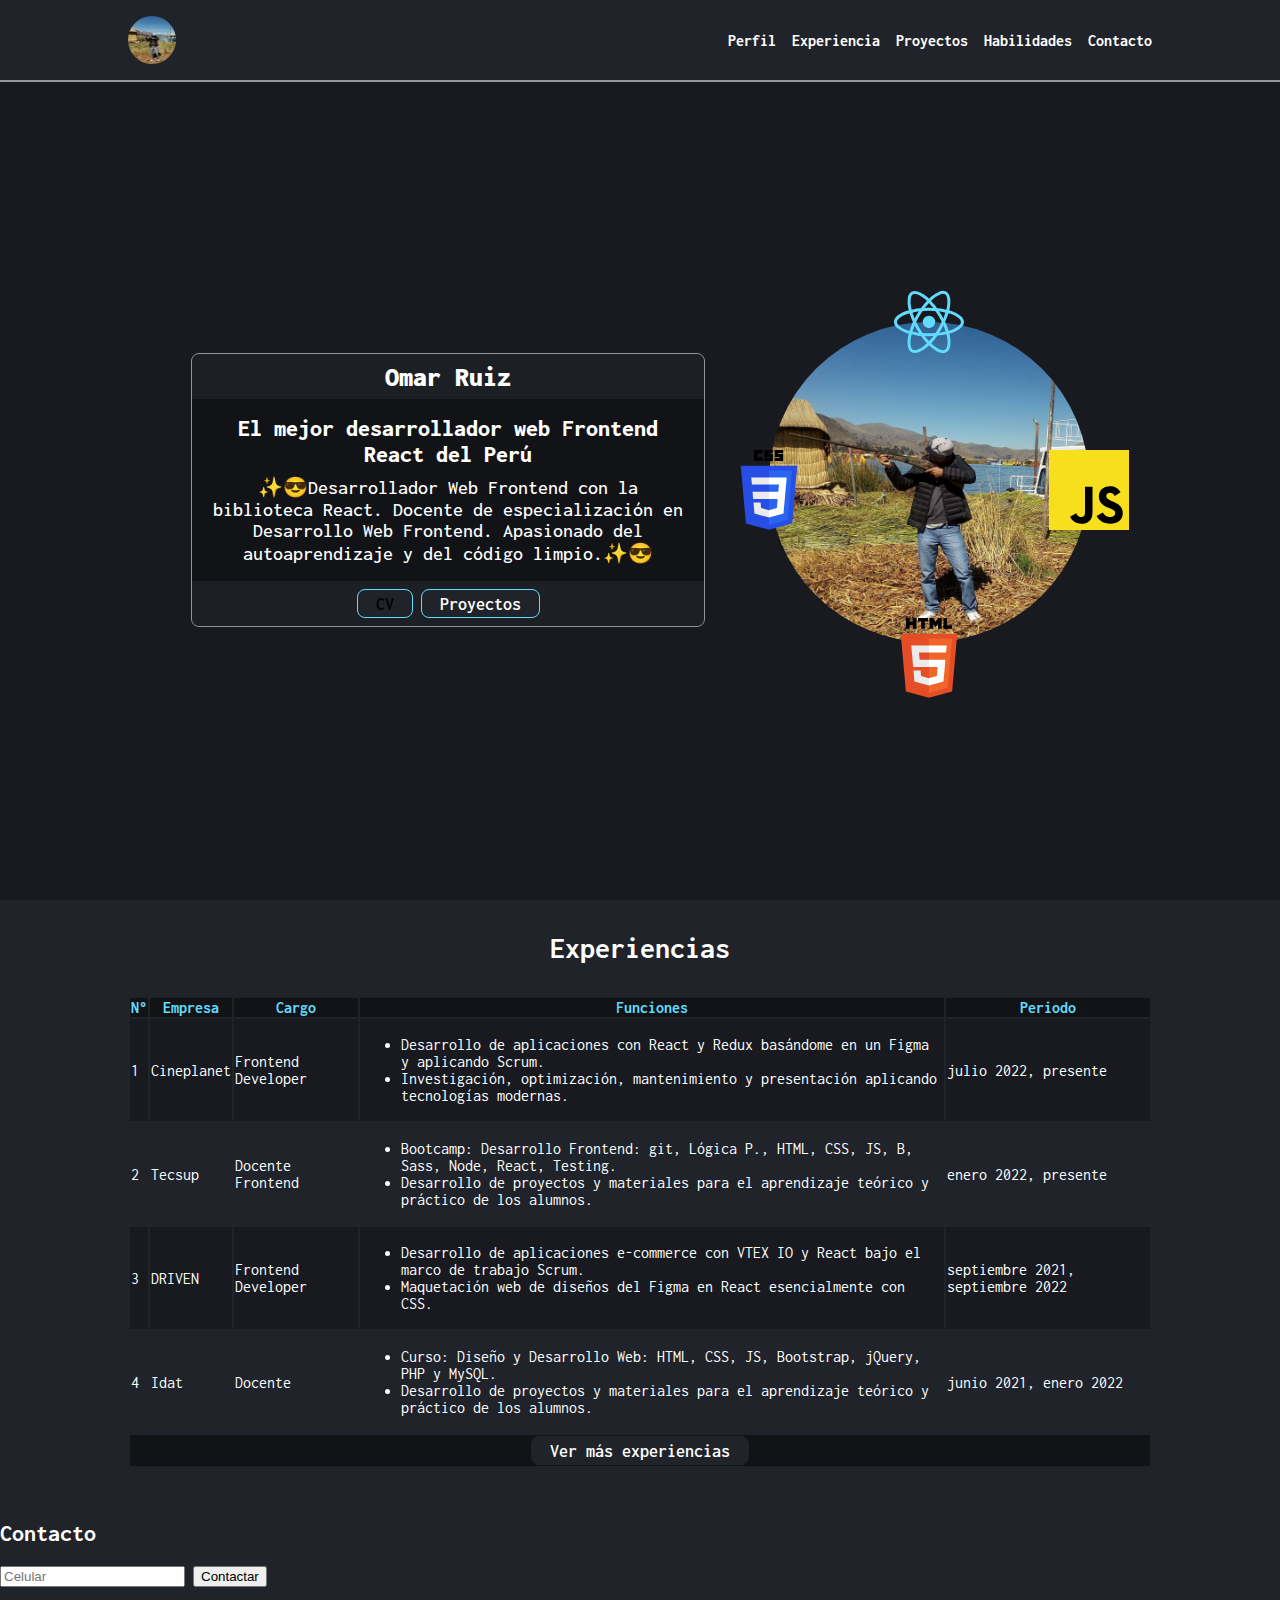
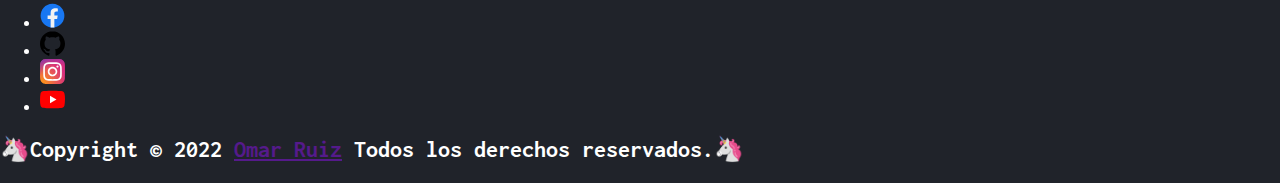
==== commit 7b0bf219: "tablas" ====
--- a/index.html
+++ b/index.html
@@ -45,7 +45,7 @@
                         class="nav__logo" />
                 </a>
                 <label for="menu" class="icon icon--menu"><i class="bi bi-list"></i></label>
-                <input type="checkbox" name="" id="menu" class="menu__checkbox">
+                <input type="checkbox" name="" id="menu" class="menu__checkbox d-none">
                 <ul class="menu">
                     <li>
                         <a href="#profile" class="menu__link">Perfil</a>
@@ -68,45 +68,43 @@
     </header>
     <main>
         <article id="profile" class="section section--hero section--profile">
-            <div class="container">
+            <div class="container container--hero">
                 <div class="card">
                     <div class="card__header">
                         <h1 class="card__title">Omar Ruiz</h1>
                     </div>
                     <div class="card__body">
                         <h2 class="card__subtitle">El mejor desarrollador web Frontend React del Perú</h2>
-                        <p class="card__text md:d-block">
-                            Desarrollador Web Frontend con la biblioteca React. Docente de especialización en Desarrollo
+                        <p class="card__text d-none md:d-block">
+                            ✨😎Desarrollador Web Frontend con la biblioteca React. Docente de especialización en Desarrollo
                             Web
                             Frontend.
-                            Apasionado del autoaprendizaje y del código limpio.
+                            Apasionado del autoaprendizaje y del código limpio.✨😎
                         </p>
                     </div>
                     <div class="card__footer">
                         <a href="https://1drv.ms/u/s!As5U-bd3F-a6gYsmbbG-Dybk88biRQ?e=7q73aZ" target="_blank"
                             rel="noopener noreferrer" class="button button--primary">CV</a>
-                        <a href="#" class="button button--secondary">Proyectos</a>
-                        <div href="#" class="button button--secondary">Proyectos</div>
-                        <button href="#" class="button button--primary button--outline">Proyectos</button>
-                        <span href="#" class="button button--secondary button--outline">Proyectos</span>
+                        <a href="#" class="button button--primary button--outline">Proyectos</a>  
                     </div>
                 </div>
-                <div>
-                    <img src="./assets/img/foto-proyecto.jpg" alt="Omar Ruiz" width="256" height="256" />
-                    <figure>
-                        <img src="./assets/svg/logo-html-5.svg" alt="Logo HTML" width="64" height="64" />
-                        <img src="./assets/svg/logo-css-3.svg" alt="Logo CSS" width="64" height="64" />
-                        <img src="./assets/svg/logo-javascript.svg" alt="Logo JavaScript" width="64" height="64" />
-                        <img src="./assets/svg/logo-react.svg" alt="Logo React" width="64" height="64" />
+                <div class="hero-img">
+                    <img src="./assets/img/foto-proyecto.jpg" alt="Omar Ruiz" width="256" height="256" class="hero-img__img" />
+                    <figure lang="hero-img__decorators">
+                        <img src="./assets/svg/logo-html-5.svg" alt="Logo HTML" width="64" height="64" class="hero-img__decorator"/>
+                        <img src="./assets/svg/logo-css-3.svg" alt="Logo CSS" width="64" height="64"class="hero-img__decorator" />
+                        <img src="./assets/svg/logo-javascript.svg" alt="Logo JavaScript" width="64" height="64"class="hero-img__decorator" />
+                        <img src="./assets/svg/logo-react.svg" alt="Logo React" width="64" height="64"class="hero-img__decorator"/>
                     </figure>
                 </div>
             </div>
         </article>
-        <section id="experiences">
-            <div>
-                <h2>Experiencias</h2>
-                <table>
-                    <thead>
+        <section id="experiences" class="section">
+            <div class="container container--element">
+                <h2 class="section__title">Experiencias</h2>
+                <div class="table--responsive">
+                <table class="table">
+                    <thead class="table__header">
                         <tr>
                             <th>N°</th>
                             <th>Empresa</th>
@@ -203,17 +201,18 @@
                             </td>
                         </tr>
                     </tbody>
-                    <tfoot>
+                    <tfoot class="table__footer">
                         <tr>
                             <td colspan="5">
                                 <a href="https://www.linkedin.com/in/elliotgaramendi/" target="_blank"
-                                    rel="noopener noreferrer">
+                                    rel="noopener noreferrer" class="button">
                                     Ver más experiencias
                                 </a>
                             </td>
                         </tr>
                     </tfoot>
                 </table>
+                </div>
             </div>
         </section>
         <section id="contact">
--- a/oruiz.css
+++ b/oruiz.css
@@ -8,6 +8,7 @@
     --secondary-shadow-color: #00000040;
     --reverse-primary-shadow-color: #fff8;
     --primary-highlight-color: #61dafb;
+    --tertiary-shadow-color: #00000040;
     --secondary-highlight-color: gold;
     --primary-button-color: #61dafb;
     --secondary-button-color: gold;
@@ -19,16 +20,17 @@
     --primary-border-radius: 0.5rem;
     
 }
-.body{
-    background-color: var(--secondary-theme-color);
+@media (min-width: 768px) {
+    :root {
+      --padding-section: 2rem;
+      --padding-container: 0.75rem;
+      --max-width-container: 1024px;
+    }
+  }
+  
+  .body {
+    background-color: var(--primary-theme-color);
     color: var(--primary-text-color);
     font-family: var(--primary-font-family);
     margin: 0;
-}
-@media(min-width:768px){
-    :root{
-        --padding-section:2rem;
-        --padding-container:0 0.75rem;
-        --max-width-container:1024px;
-    }
-}+  }--- a/g17css.css
+++ b/g17css.css
@@ -3,4 +3,7 @@
 @import "./modules2/menu.css";
 @import "./modules2/cards.css";
 @import "./modules2/utils.css";
-@import "./modules2/buttons.css";+@import "./modules2/buttons.css";
+@import "./modules2/hero.css";
+@import "./modules2/icons.css";
+@import "./modules2/table.css";